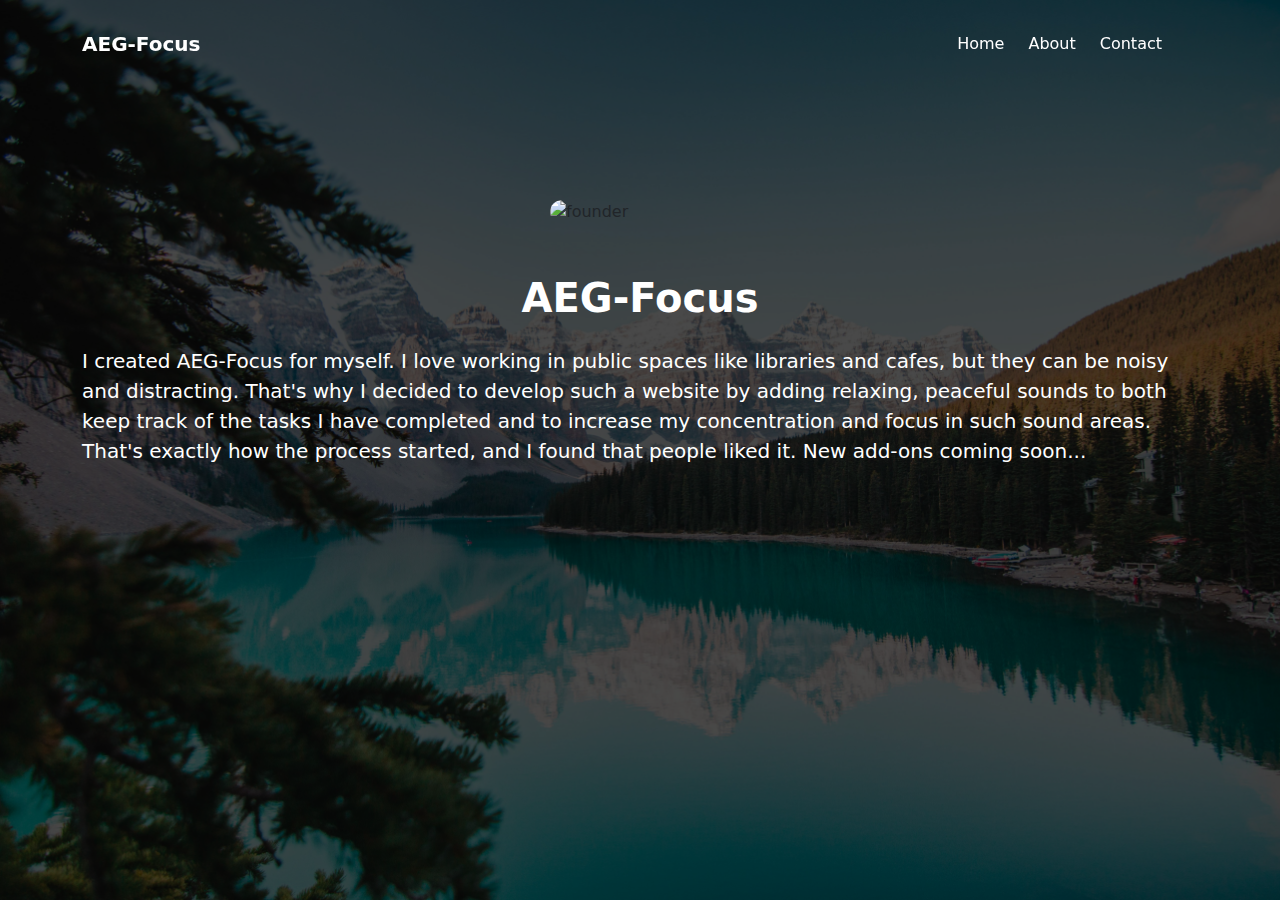
==== about.html @ 072d895c "first commit" ====
<!DOCTYPE html>
<html lang="en">

<head>
    <meta charset="UTF-8">
    <meta http-equiv="X-UA-Compatible" content="IE=edge">
    <meta name="viewport" content="width=device-width, initial-scale=1.0">
    <title>AEG-Focus-About</title>
    <link rel="stylesheet" href="style.css">
    <link href="https://cdn.jsdelivr.net/npm/bootstrap@5.3.3/dist/css/bootstrap.min.css" rel="stylesheet" integrity="sha384-QWTKZyjpPEjISv5WaRU9OFeRpok6YctnYmDr5pNlyT2bRjXh0JMhjY6hW+ALEwIH" crossorigin="anonymous">
    <script src="https://cdn.jsdelivr.net/npm/bootstrap@5.3.3/dist/js/bootstrap.bundle.min.js" integrity="sha384-YvpcrYf0tY3lHB60NNkmXc5s9fDVZLESaAA55NDzOxhy9GkcIdslK1eN7N6jIeHz" crossorigin="anonymous"></script>
    <link rel="stylesheet" href="https://cdnjs.cloudflare.com/ajax/libs/font-awesome/6.5.1/css/all.min.css" integrity="sha512-DTOQO9RWCH3ppGqcWaEA1BIZOC6xxalwEsw9c2QQeAIftl+Vegovlnee1c9QX4TctnWMn13TZye+giMm8e2LwA==" crossorigin="anonymous" referrerpolicy="no-referrer"
    />
</head>

<body>
    <!-- Navbar Start -->
    <nav class="navbar navbar-expand-lg">
        <div class="container py-3">
            <a class="navbar-brand fw-bolder text-white" href="index.html">AEG-Focus</a>
            <button class="navbar-toggler" type="button" data-bs-toggle="collapse" data-bs-target="#navbarNavDropdown" aria-controls="navbarNavDropdown" aria-expanded="false" aria-label="Toggle navigation">
                <i class="fa-solid fa-bars text-white fa-1x"></i>
            </button>
            <div class="collapse navbar-collapse" id="navbarNavDropdown">
                <ul class="navbar-nav ms-auto px-4">
                    <li class="nav-item px-1">
                        <a class="nav-link text-white" aria-current="page" href="index.html">Home</a>
                    </li>
                    <li class="nav-item px-1">
                        <a class="nav-link text-white" href="about.html">About</a>
                    </li>
                    <li class="nav-item px-1">
                        <a class="nav-link text-white" href="contact.html">Contact</a>
                    </li>
                </ul>
            </div>
        </div>
    </nav>
    <!-- Navbar End -->
    <section class=" main-section">
        <div class="container">
            <div class="founder-photo-part justify-content-center align-items-center d-flex">
                <img class="founder-photo" src="https://media.licdn.com/dms/image/D4D03AQHZLT5FgbUJ-g/profile-displayphoto-shrink_800_800/0/1707324687075?e=1715817600&v=beta&t=vw0Ve4ZN0E7h-WUOQuC8LhgD3lFMW_gkBY4HbnHejRw" alt="founder">
            </div>
            <div class="information-part mx-">
                <div class="justify-content-center align-items-center d-flex mb-3 text-white ">
                    <h2 class="fs-1 fw-bolder">AEG-Focus</h2>
                </div>
                <div class="justify-content-center align-items-center d-flex mb-2">
                    <p class="text-white fs-5">I created AEG-Focus for myself. I love working in public spaces like libraries and cafes, but they can be noisy and distracting. That's why I decided to develop such a website by adding relaxing, peaceful sounds to both keep track
                        of the tasks I have completed and to increase my concentration and focus in such sound areas. That's exactly how the process started, and I found that people liked it. New add-ons coming soon...</p>
                </div>
            </div>
        </div>
    </section>
</body>

</html>
---- style.css ----
body {
    background-image: url(pexels-jaime-reimer-2662116.jpg);
    background-repeat: no-repeat;
    background-position: center;
    background-size: cover;
    margin: 0;
    padding: 0;
}

.navbar {
    background-color: rgba(0, 0, 0, 0);
    background-size: cover;
    z-index: 500;
    position: fixed !important;
    top: 0 !important;
    left: 0 !important;
    width: 100%;
}

@media screen and (max-width:576px) {
    .navbar {
        background-color: rgba(0, 0, 0, 0.712);
        background-size: cover;
        z-index: 500;
        position: fixed !important;
        top: 0 !important;
        left: 0 !important;
        width: 100%;
    }
}

.btn-div {
    position: relative;
    margin-top: 20px !important;
}

.main-section {
    background-color: rgba(0, 0, 0, 0.712);
    background-size: cover;
    background-position: center;
    width: 100%;
    min-height: 100vh;
    display: flex;
}

.information-section {
    z-index: 1000;
}

.information-p {
    position: relative;
    margin-top: 250px !important;
}

.audio-part {
    position: relative;
    margin-top: 50px !important;
}

.icon-bg {
    background-color: #198754;
    width: 60px !important;
    height: 60px !important;
    border-radius: 20px;
}

.icon-btn {
    background-color: rgba(0, 0, 0, 0.596);
    z-index: 10;
    width: 100%;
    height: 100%;
    opacity: 0;
}

.slider-inp {
    -webkit-appearance: none !important;
    outline: none;
    width: 200px;
    height: 17px;
    background: #ffffff !important;
    border-radius: 20px;
    overflow: hidden !important;
    box-shadow: inset 0 0 5px rgba(rgb(0, 0, 0, 1));
}

.slider-inp::-webkit-slider-thumb {
    background: #1b1b1b !important;
    width: 17px;
    height: 17px;
    border-radius: 50%;
    box-shadow: -200px 0 0 195px #ddfca3 !important;
    -webkit-appearance: none !important;
    cursor: pointer;
}

.slider-part {
    background-color: #198754;
    height: 50px;
    width: 280px;
    border-radius: 50px;
    margin: 50px;
}

.founder-photo {
    width: 180px;
    margin: 200px 100px 50px 100px;
    border-radius: 100px;
}

.icon-part {
    background: white;
    width: 70px !important;
    height: 60px !important;
    border-radius: 10px;
    margin: 180px 120px 10px 120px;
}
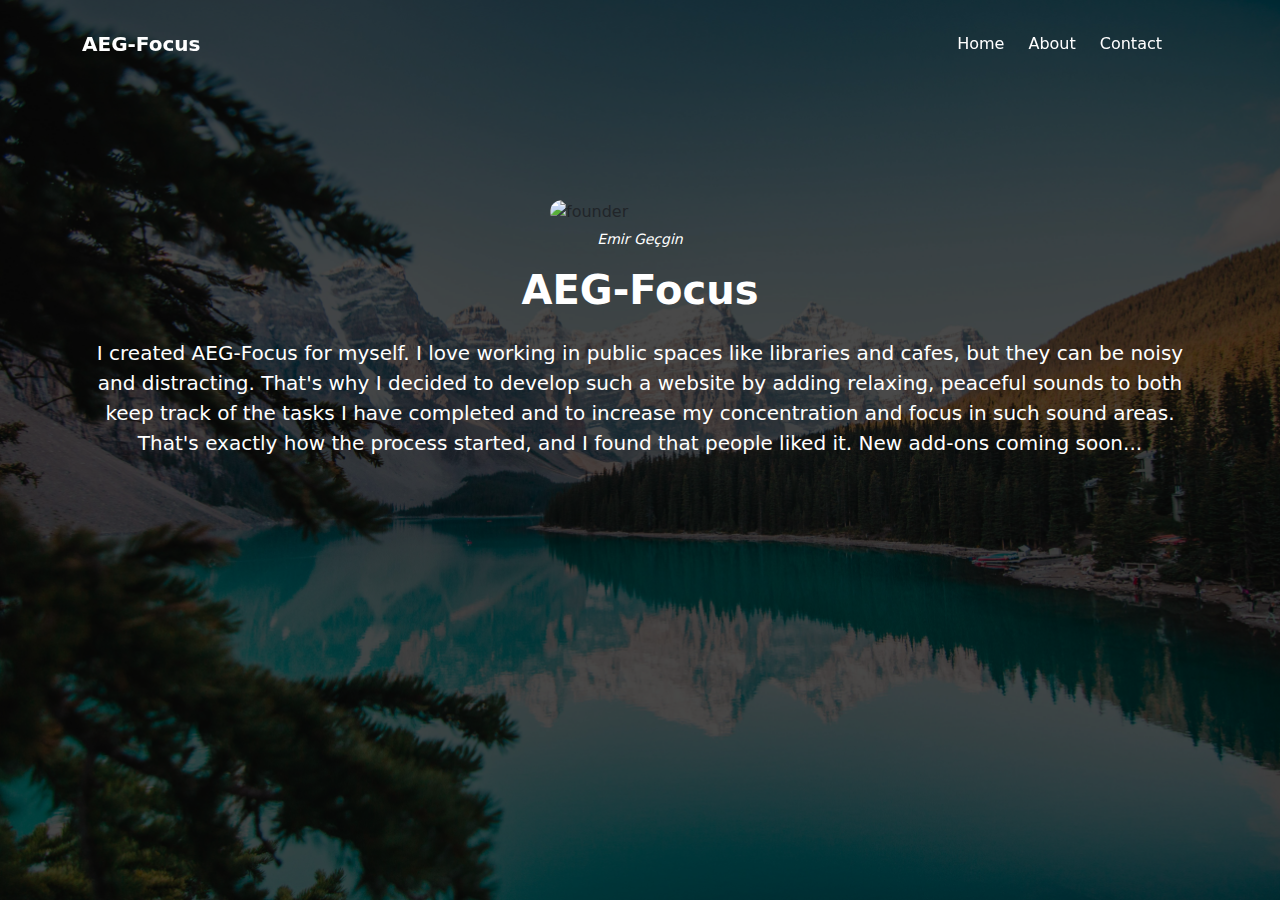
==== commit e071fb7e: "+To do list is added. +Update is done." ====
--- a/about.html
+++ b/about.html
@@ -39,14 +39,15 @@
     <!-- Navbar End -->
     <section class=" main-section">
         <div class="container">
-            <div class="founder-photo-part justify-content-center align-items-center d-flex">
+            <div class="founder-photo-part justify-content-center align-items-center d-flex flex-column">
                 <img class="founder-photo" src="https://media.licdn.com/dms/image/D4D03AQHZLT5FgbUJ-g/profile-displayphoto-shrink_800_800/0/1707324687075?e=1715817600&v=beta&t=vw0Ve4ZN0E7h-WUOQuC8LhgD3lFMW_gkBY4HbnHejRw" alt="founder">
+                <small class="text-white mb-3 fst-italic">Emir Geçgin</small>
             </div>
             <div class="information-part mx-">
                 <div class="justify-content-center align-items-center d-flex mb-3 text-white ">
                     <h2 class="fs-1 fw-bolder">AEG-Focus</h2>
                 </div>
-                <div class="justify-content-center align-items-center d-flex mb-2">
+                <div class="justify-content-center text-center align-items-center d-flex mb-2">
                     <p class="text-white fs-5">I created AEG-Focus for myself. I love working in public spaces like libraries and cafes, but they can be noisy and distracting. That's why I decided to develop such a website by adding relaxing, peaceful sounds to both keep track
                         of the tasks I have completed and to increase my concentration and focus in such sound areas. That's exactly how the process started, and I found that people liked it. New add-ons coming soon...</p>
                 </div>
--- a/style.css
+++ b/style.css
@@ -1,25 +1,20 @@
-body {
-    background-image: url(pexels-jaime-reimer-2662116.jpg);
-    background-repeat: no-repeat;
-    background-position: center;
-    background-size: cover;
-    margin: 0;
-    padding: 0;
-}
-
-.navbar {
-    background-color: rgba(0, 0, 0, 0);
-    background-size: cover;
-    z-index: 500;
-    position: fixed !important;
-    top: 0 !important;
-    left: 0 !important;
-    width: 100%;
-}
-
-@media screen and (max-width:576px) {
+    * {
+        box-sizing: border-box;
+        margin: 0;
+        padding: 0;
+    }
+    
+    body {
+        background-image: url(pexels-jaime-reimer-2662116.jpg);
+        background-repeat: no-repeat;
+        background-position: center;
+        background-size: cover;
+        margin: 0;
+        padding: 0;
+    }
+    
     .navbar {
-        background-color: rgba(0, 0, 0, 0.712);
+        background-color: rgba(0, 0, 0, 0);
         background-size: cover;
         z-index: 500;
         position: fixed !important;
@@ -27,90 +22,195 @@
         left: 0 !important;
         width: 100%;
     }
-}
-
-.btn-div {
-    position: relative;
-    margin-top: 20px !important;
-}
-
-.main-section {
-    background-color: rgba(0, 0, 0, 0.712);
-    background-size: cover;
-    background-position: center;
-    width: 100%;
-    min-height: 100vh;
-    display: flex;
-}
-
-.information-section {
-    z-index: 1000;
-}
-
-.information-p {
-    position: relative;
-    margin-top: 250px !important;
-}
-
-.audio-part {
-    position: relative;
-    margin-top: 50px !important;
-}
-
-.icon-bg {
-    background-color: #198754;
-    width: 60px !important;
-    height: 60px !important;
-    border-radius: 20px;
-}
-
-.icon-btn {
-    background-color: rgba(0, 0, 0, 0.596);
-    z-index: 10;
-    width: 100%;
-    height: 100%;
-    opacity: 0;
-}
-
-.slider-inp {
-    -webkit-appearance: none !important;
-    outline: none;
-    width: 200px;
-    height: 17px;
-    background: #ffffff !important;
-    border-radius: 20px;
-    overflow: hidden !important;
-    box-shadow: inset 0 0 5px rgba(rgb(0, 0, 0, 1));
-}
-
-.slider-inp::-webkit-slider-thumb {
-    background: #1b1b1b !important;
-    width: 17px;
-    height: 17px;
-    border-radius: 50%;
-    box-shadow: -200px 0 0 195px #ddfca3 !important;
-    -webkit-appearance: none !important;
-    cursor: pointer;
-}
-
-.slider-part {
-    background-color: #198754;
-    height: 50px;
-    width: 280px;
-    border-radius: 50px;
-    margin: 50px;
-}
-
-.founder-photo {
-    width: 180px;
-    margin: 200px 100px 50px 100px;
-    border-radius: 100px;
-}
-
-.icon-part {
-    background: white;
-    width: 70px !important;
-    height: 60px !important;
-    border-radius: 10px;
-    margin: 180px 120px 10px 120px;
-}+    
+    .nav-item:hover {
+        border-bottom: 1px solid white;
+    }
+    
+    @media screen and (max-width:576px) {
+        .navbar {
+            background-color: rgba(0, 0, 0, 0.712);
+            background-size: cover;
+            z-index: 500;
+            position: fixed !important;
+            top: 0 !important;
+            left: 0 !important;
+            width: 100%;
+        }
+    }
+    
+    .btn-div {
+        position: relative;
+        margin-top: 20px !important;
+    }
+    
+    .main-section {
+        background-color: rgba(0, 0, 0, 0.712);
+        background-size: cover;
+        background-position: center;
+        width: 100%;
+        min-height: 100vh;
+        display: flex;
+    }
+    
+    .information-section {
+        z-index: 1000;
+    }
+    
+    .information-p {
+        position: relative;
+        margin-top: 190px !important;
+    }
+    
+    .audio-part {
+        position: relative;
+        margin-top: 50px !important;
+    }
+    
+    .icon-bg {
+        background-color: #198754;
+        width: 60px !important;
+        height: 60px !important;
+        border-radius: 20px;
+    }
+    
+    .icon-bg:hover {
+        background-color: #146c43;
+    }
+    
+    .icon-btn {
+        background-color: rgba(0, 0, 0, 0.596);
+        z-index: 10;
+        width: 100%;
+        height: 100%;
+        opacity: 0;
+    }
+    
+    .slider-inp {
+        -webkit-appearance: none !important;
+        outline: none;
+        width: 200px;
+        height: 17px;
+        background: #ffffff !important;
+        border-radius: 20px;
+        overflow: hidden !important;
+        box-shadow: inset 0 0 5px rgba(rgb(0, 0, 0, 1));
+    }
+    
+    .slider-inp::-webkit-slider-thumb {
+        background: #1b1b1b !important;
+        width: 17px;
+        height: 17px;
+        border-radius: 50%;
+        box-shadow: -200px 0 0 195px #ddfca3 !important;
+        -webkit-appearance: none !important;
+        cursor: pointer;
+    }
+    
+    .slider-part {
+        background-color: #198754;
+        height: 50px;
+        width: 280px;
+        border-radius: 50px;
+        margin: 50px;
+    }
+    
+    .founder-photo {
+        width: 180px;
+        margin: 200px 100px 5px 100px;
+        border-radius: 100px;
+    }
+    
+    .icon-part {
+        background: #198754;
+        width: 70px !important;
+        height: 60px !important;
+        border-radius: 10px;
+        margin: 180px 120px 10px 120px;
+    }
+    
+    #iconbird {
+        cursor: pointer;
+    }
+    
+    #iconrain {
+        cursor: pointer;
+    }
+    
+    #iconwind {
+        cursor: pointer;
+    }
+    
+    #iconsea {
+        cursor: pointer;
+    }
+    
+    .delete-button {
+        margin-left: auto;
+        background-color: #6c757d;
+        border: none;
+        border-radius: 10px;
+        color: whitesmoke;
+        padding: 10px;
+        display: inline-flex;
+        cursor: pointer;
+    }
+    
+    .delete-button:hover {
+        background-color: #5c636a;
+    }
+    
+    .list-div ul {
+        padding: 0;
+        margin: 0;
+    }
+    
+    .list-div ul li {
+        justify-content: center !important;
+        text-align: start !important;
+        background-color: #198754;
+        color: white;
+        align-items: center;
+        border-radius: 10px;
+        margin-top: 10px;
+        margin-bottom: 10px;
+        padding: 10px;
+        display: flex;
+    }
+    
+    .list-div {
+        justify-content: center;
+        align-self: center;
+        padding: 0;
+        margin: 0 auto;
+    }
+    
+    .form-control {
+        border-radius: 10px 0px 0px 10px !important;
+        border: none;
+    }
+    
+    #task-button {
+        border-radius: 0px 10px 10px 0px !important;
+        padding: 12px;
+    }
+    
+    @media (max-width: 768px) {
+        .to-do-list {
+            max-width: 400px;
+        }
+    }
+    
+    @media (max-width: 576px) {
+        .to-do-list {
+            max-width: 250px;
+        }
+    }
+    
+    .to-do-list {
+        justify-content: center;
+        align-self: center;
+        padding: 0;
+        max-width: 750px;
+        margin: 0 auto;
+    }